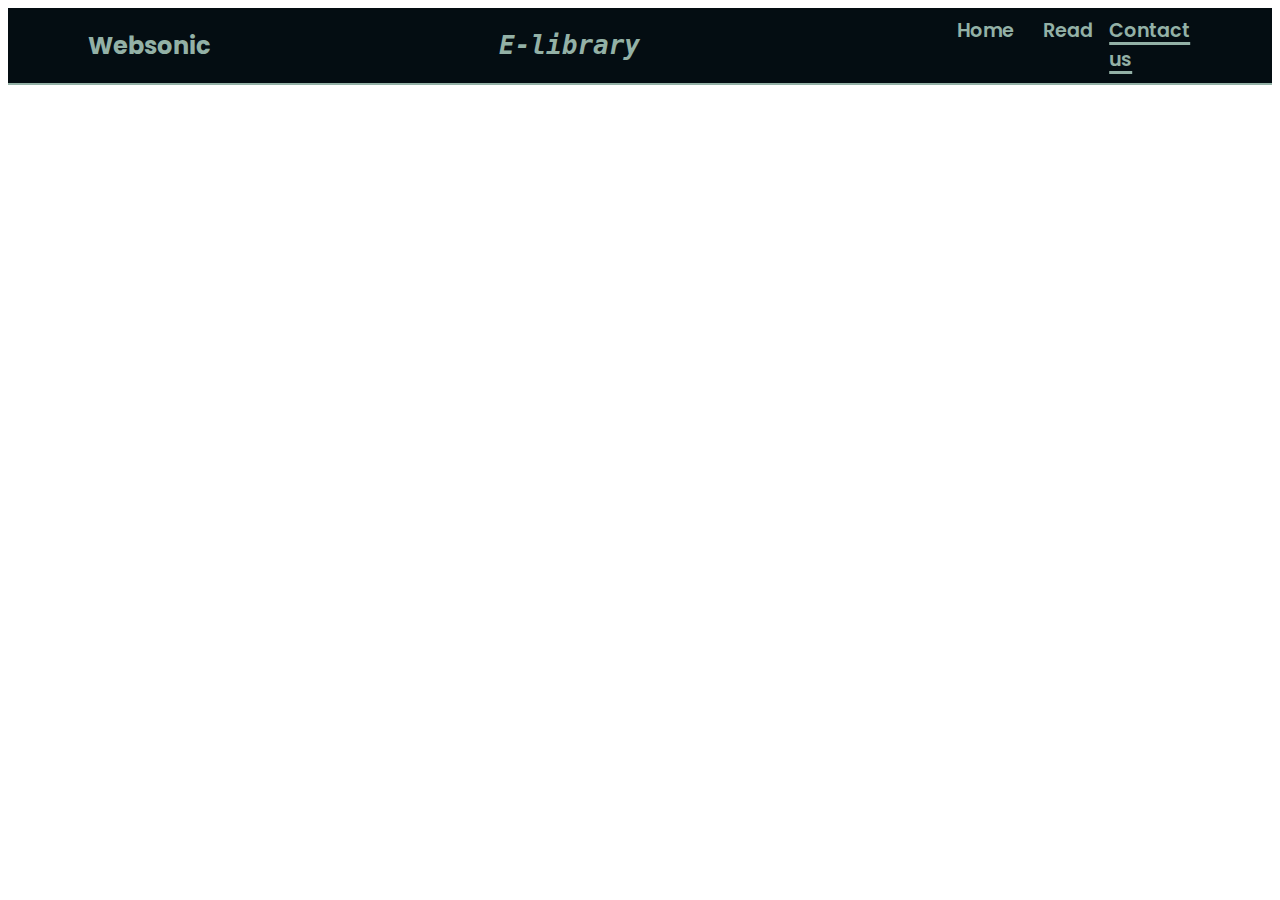
==== contact.html @ 3122dbe9 "stylesheet simple update" ====
<html lang="en">
    <head>
        <meta charset="UTF-8"/>
    <title>Websonic E-Library:Contact Us</title>
    <link rel="stylesheet" href="contact.css">
    </head>
    <body>
        <div class="maincontainer">
            <div class="navbar">
                <div class="logos">
                    <h2 class="logo1">Websonic</h2>
                    <h2 class="logo2">E-library</h2>
                </div>
            <div class="navcontainer">
                <a id="home" class="anav" href="index.html">Home</a> 
                <a id="read" class="anav" href="read.html">Read </a>
                <a id="contact" class="anav-active" href="contact.html">Contact us</a>  
            </div>
    </body>
    <script src="index.js"></script>
</html>
---- contact.css ----
@import url('https://fonts.googleapis.com/css2?family=Poppins:ital,wght@0,100;0,200;0,300;0,400;0,500;0,600;0,700;0,800;0,900;1,100;1,200;1,300;1,400;1,500;1,600;1,700;1,800;1,900&display=swap');
*{
    font-family: 'Poppins', sans-serif;
  
}
.navbar{
 
    color:#93B1A6;
    display:flex;
    justify-content:space-between;
    align-items:center;
    padding-left:5em ;
    padding-right:5em ;
    background-color:#040D12;
    border-bottom-style:solid ;
    border-bottom-width:2px;
    border-color:#93B1A6;
   

}

.navcontainer{
  
    display:flex;
    justify-content:flex-end;
    /* margin-right:2em; */
    width:100%;
   
}
.anav{
   
    width:15%;
    font-size:1.2em;
    font-weight:600;
    cursor: pointer;
    text-decoration: none;
    color:#93B1A6;
    display: flex;
    justify-content: space-around;
}
.anav:hover{
color:#b6c0bc;
}
.anav-active{
   
    width:15%;
    font-size:1.2em;
    font-weight:600;
    cursor: pointer;
    text-decoration:underline;
    text-decoration-thickness:3px;
    text-underline-offset:5px;
    color:#93B1A6;
    display: flex;
    justify-content: space-around;
   
}
.anav-active:hover{
color:#b6c0bc;
}
.logos{
    display: flex;
    justify-content: space-between;
    width:100%;
}
.logo2{
    font-family:monospace;
    font-style:oblique;
    font-size:2em;
    font-weight:bolder;
   
}
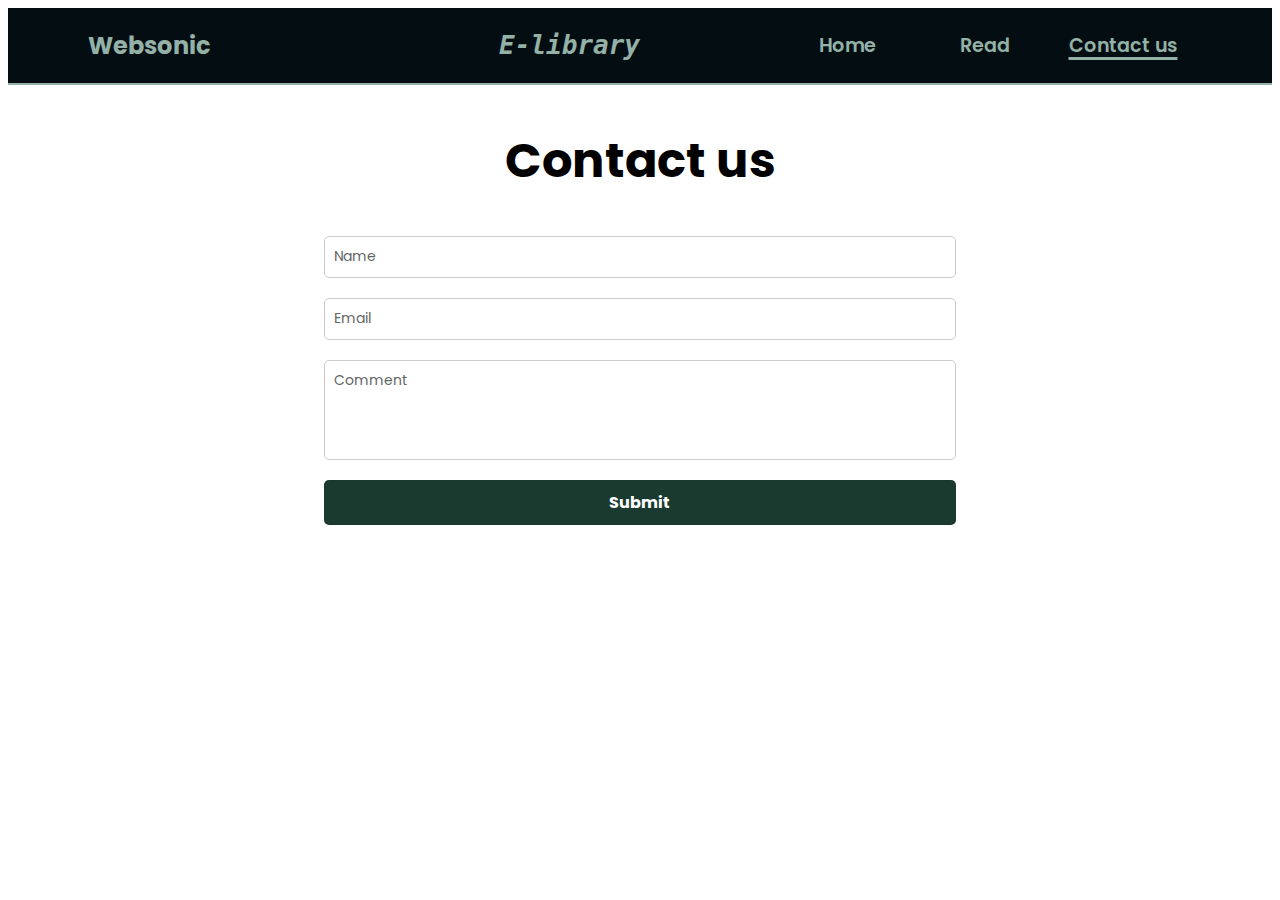
==== commit 60d3bcde: "menu icon js" ====
--- a/contact.html
+++ b/contact.html
@@ -1,21 +1,62 @@
 <html lang="en">
     <head>
         <meta charset="UTF-8"/>
-    <title>Websonic E-Library:Contact Us</title>
+    <title>Websonic E-Library:contact us</title>
     <link rel="stylesheet" href="contact.css">
+
+    <link rel="stylesheet" href="https://cdnjs.cloudflare.com/ajax/libs/font-awesome/6.4.0/css/all.min.css">
+
     </head>
     <body>
         <div class="maincontainer">
             <div class="navbar">
+                
                 <div class="logos">
+                    <div class="menubaricon" id="menubaricon">
+                        <i class="fa-solid fa-bars"></i>
+                    </div>
                     <h2 class="logo1">Websonic</h2>
                     <h2 class="logo2">E-library</h2>
+                   
                 </div>
+           
             <div class="navcontainer">
                 <a id="home" class="anav" href="index.html">Home</a> 
                 <a id="read" class="anav" href="read.html">Read </a>
                 <a id="contact" class="anav-active" href="contact.html">Contact us</a>  
             </div>
+            <div class="menubarcontainer" id="menubarcontainer">
+               
+            </div>
+            </div>
+       
+        <section class="Conatct" id="Contact">
+            <h2 class="title">Contact us </h2>
+            <div class="contactuscard">
+                <form class="form">
+                    <div class="group">
+                        <input placeholder="" type="text" required="" id="name">
+                        <label for="name" id="Lname">Name</label>
+                
+                    </div>
+                    <div class="group">
+                        <input placeholder="" type="text" id="email" name="email" required="">
+                        <label for="email" id="email">Email</label>
+              
+                    </div>
+                    <div class="group">
+                        <textarea placeholder="" id="comment" name="comment" rows="5" required=""></textarea>
+                        <label for="comment" id="Lcomment">Comment</label>
+                      
+                    </div>
+                    <button type="submit" id="submitbtn">Submit</button>
+                </form>
+            </div>
+    
+        </section>
+       </div>
+
+<script src="contact.js"></script>
+       
     </body>
-    <script src="index.js"></script>
-</html>+    </html>--- a/contact.css
+++ b/contact.css
@@ -23,13 +23,12 @@
   
     display:flex;
     justify-content:flex-end;
-    /* margin-right:2em; */
     width:100%;
    
 }
 .anav{
    
-    width:15%;
+    width:25%;
     font-size:1.2em;
     font-weight:600;
     cursor: pointer;
@@ -43,7 +42,7 @@
 }
 .anav-active{
    
-    width:15%;
+    width:25%;
     font-size:1.2em;
     font-weight:600;
     cursor: pointer;
@@ -69,4 +68,156 @@
     font-size:2em;
     font-weight:bolder;
    
+}
+
+
+/*Contact us*/
+contactuscard {
+    background-color: #fff;
+    border-radius: 30px;
+    padding: 20px;
+    width: 350px;
+    display: flex;
+    flex-direction: column;
+}
+
+
+
+.form {
+    /* margin-top: 20px; */
+    display: flex;
+ /*    margin-left:25em; */
+    flex-direction: column;
+    width: 50%;
+}
+
+.group {
+    position: relative;
+    align-items:center;
+    justify-content:center;
+}
+
+.form .group label {
+    font-size: 14px;
+    color: rgb(99, 102, 102);
+    position: absolute;
+    top: 10px;
+    left: 10px;
+    background-color: #fff;
+    transition: all .3s ease;
+}
+
+.form .group input,
+.form .group textarea {
+    padding: 10px;
+    padding-left:8px;
+    border-radius: 5px;
+    border: 1px solid rgba(0, 0, 0, 0.2);
+    margin-bottom: 20px;
+    outline: 0;
+    width: 100%;
+    background-color: transparent;
+}
+
+    .form .group input:placeholder-shown + label, .form .group textarea:placeholder-shown + label {
+        top: 10px;
+        background-color: transparent;
+    }
+
+    .form .group input:focus,
+    .form .group textarea:focus {
+        border-color: #1b3a2f
+    }
+
+        .form .group input:focus + label, .form .group textarea:focus + label {
+            top: -10px;
+            left: 10px;
+            background-color: #fff;
+            color: #1b3a2f;
+            font-weight: 600;
+            font-size: 14px;
+        }
+
+.form .group textarea {
+    resize: none;
+    height: 100px;
+}
+.title{
+    display:flex;
+    justify-content: center;
+}
+.form button {
+    background-color:#1b3a2f;
+    color: #fff;
+    border: none;
+    border-radius: 5px;
+    padding: 10px;
+    font-size: 16px;
+    font-weight: 700;
+    cursor: pointer;
+    transition: all 0.3s ease;
+}
+
+    .form button:hover {
+        background-color:#1b3a2f;
+    }
+/* Small screen */
+@media (min-width:768px) and (max-width:991px){
+    section{
+        padding: 5vh 0vw 5vh 0vw;
+    }
+    .contactuscard{
+        zoom: 3;
+        padding-top: 1vh;
+    }
+}
+/* Mobile */
+@media (max-width:767px){
+    section{
+        padding: 5vh 0vw 5vh 0vw;
+    }
+
+}
+.contactuscard{
+    display: flex;
+    justify-content: center;
+}
+.title{
+    font-size:3em;
+   
+}
+.menubaricon{
+    display:none;
+}
+.menubarcontainer{
+    display: none;
+}
+@media (max-width:992px){
+    .navcontainer{
+        display:none;
+    }
+   .menubaricon>i{
+    font-size:2em;
+    display: flex;
+    align-items: center;
+   }
+   .menubaricon{
+    display:flex;
+}
+   .logo2{
+    display: flex;
+    justify-content:right;
+   
+   }
+
+   
+}
+@media (min-width:993px) and (max-width:1093px) {
+    .navbar{
+
+        padding-left:2em ;
+        padding-right:2em ;
+    
+    }
+
 }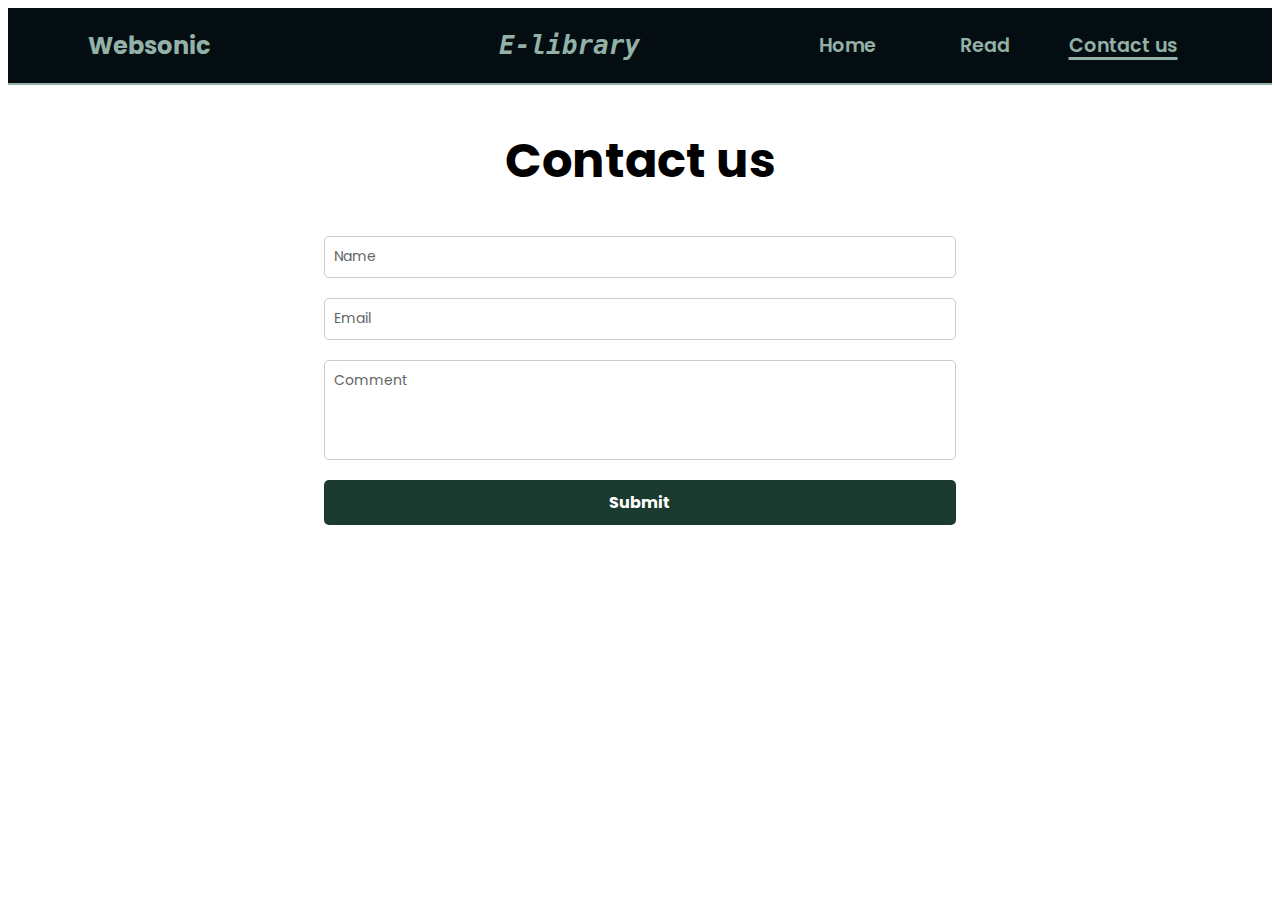
==== commit 956ba420: "Path handling" ====
--- a/contact.html
+++ b/contact.html
@@ -2,7 +2,7 @@
     <head>
         <meta charset="UTF-8"/>
     <title>Websonic E-Library:contact us</title>
-    <link rel="stylesheet" href="contact.css">
+    <link rel="stylesheet" href="Resources/contact.css">
 
     <link rel="stylesheet" href="https://cdnjs.cloudflare.com/ajax/libs/font-awesome/6.4.0/css/all.min.css">
 
@@ -25,9 +25,14 @@
                 <a id="read" class="anav" href="read.html">Read </a>
                 <a id="contact" class="anav-active" href="contact.html">Contact us</a>  
             </div>
+            
+            </div>
             <div class="menubarcontainer" id="menubarcontainer">
+                <a class="homeM"  id="M" href="index.html">Home</a>
+                <a class="readM" id="M" href="read.html">Read</a>
+                <a class="contactM" id="M-active" href="contact.html">Contact us</a>
+                
                
-            </div>
             </div>
        
         <section class="Conatct" id="Contact">
--- a/Resources/contact.css
+++ b/Resources/contact.css
@@ -0,0 +1,265 @@
+@import url('https://fonts.googleapis.com/css2?family=Poppins:ital,wght@0,100;0,200;0,300;0,400;0,500;0,600;0,700;0,800;0,900;1,100;1,200;1,300;1,400;1,500;1,600;1,700;1,800;1,900&display=swap');
+*{
+    font-family: 'Poppins', sans-serif;
+  
+}
+.navbar{
+ 
+    color:#93B1A6;
+    display:flex;
+    justify-content:space-between;
+    align-items:center;
+    padding-left:5em ;
+    padding-right:5em ;
+    background-color:#040D12;
+    border-bottom-style:solid ;
+    border-bottom-width:2px;
+    border-color:#93B1A6;
+   
+
+}
+
+.navcontainer{
+  
+    display:flex;
+    justify-content:flex-end;
+    width:100%;
+   
+}
+.anav{
+   
+    width:25%;
+    font-size:1.2em;
+    font-weight:600;
+    cursor: pointer;
+    text-decoration: none;
+    color:#93B1A6;
+    display: flex;
+    justify-content: space-around;
+}
+.anav:hover{
+color:#b6c0bc;
+}
+.anav-active{
+   
+    width:25%;
+    font-size:1.2em;
+    font-weight:600;
+    cursor: pointer;
+    text-decoration:underline;
+    text-decoration-thickness:3px;
+    text-underline-offset:5px;
+    color:#93B1A6;
+    display: flex;
+    justify-content: space-around;
+   
+}
+.anav-active:hover{
+color:#b6c0bc;
+}
+.logos{
+    display: flex;
+    justify-content: space-between;
+    width:100%;
+}
+.logo2{
+    font-family:monospace;
+    font-style:oblique;
+    font-size:2em;
+    font-weight:bolder;
+   
+}
+
+
+/*Contact us*/
+contactuscard {
+    background-color: #fff;
+    border-radius: 30px;
+    padding: 20px;
+    width: 350px;
+    display: flex;
+    flex-direction: column;
+}
+
+
+
+.form {
+    /* margin-top: 20px; */
+    display: flex;
+ /*    margin-left:25em; */
+    flex-direction: column;
+    width: 50%;
+}
+
+.group {
+    position: relative;
+    align-items:center;
+    justify-content:center;
+}
+
+.form .group label {
+    font-size: 14px;
+    color: rgb(99, 102, 102);
+    position: absolute;
+    top: 10px;
+    left: 10px;
+    background-color: #fff;
+    transition: all .3s ease;
+}
+
+.form .group input,
+.form .group textarea {
+    padding: 10px;
+    padding-left:8px;
+    border-radius: 5px;
+    border: 1px solid rgba(0, 0, 0, 0.2);
+    margin-bottom: 20px;
+    outline: 0;
+    width: 100%;
+    background-color: transparent;
+}
+
+    .form .group input:placeholder-shown + label, .form .group textarea:placeholder-shown + label {
+        top: 10px;
+        background-color: transparent;
+    }
+
+    .form .group input:focus,
+    .form .group textarea:focus {
+        border-color: #1b3a2f
+    }
+
+        .form .group input:focus + label, .form .group textarea:focus + label {
+            top: -10px;
+            left: 10px;
+            background-color: #fff;
+            color: #1b3a2f;
+            font-weight: 600;
+            font-size: 14px;
+        }
+
+.form .group textarea {
+    resize: none;
+    height: 100px;
+}
+.title{
+    display:flex;
+    justify-content: center;
+}
+.form button {
+    background-color:#1b3a2f;
+    color: #fff;
+    border: none;
+    border-radius: 5px;
+    padding: 10px;
+    font-size: 16px;
+    font-weight: 700;
+    cursor: pointer;
+    transition: all 0.3s ease;
+}
+
+    .form button:hover {
+        background-color:#1b3a2f;
+    }
+
+.menubarcontainer{
+    display: flex;
+    justify-content: space-around;
+    flex-direction: column;
+    align-items: flex-start;
+    background-color:#040D12;
+    height: 270px;
+    width: 100%;
+
+}
+.homeM{
+   padding-top: 60px;
+    
+}
+
+.contactM{
+    padding-bottom: 60px;
+}
+div.menubarcontainer > a{
+     text-decoration:none ;
+     color:#93B1A6;
+     font-size: 1.7em;
+     padding-left: 20px;
+     
+
+}
+#M-active{
+    text-decoration: underline;
+    text-decoration-thickness: 4px;
+    }
+
+#M{
+    text-decoration: none;
+}
+
+@media (min-width:768px) and (max-width:991px){
+    section{
+        padding: 5vh 0vw 5vh 0vw;
+    }
+    .contactuscard{
+        zoom: 3;
+        padding-top: 1vh;
+    }
+}
+/* Mobile */
+@media (max-width:767px){
+    section{
+        padding: 5vh 0vw 5vh 0vw;
+    }
+
+}
+.contactuscard{
+    display: flex;
+    justify-content: center;
+}
+.title{
+    font-size:3em;
+   
+}
+.menubaricon{
+    display:none;
+}
+.menubarcontainer{
+    display: none;
+}
+@media (max-width:992px){
+   
+
+.navcontainer{
+        display:none;
+    }
+   .menubaricon>i{
+    font-size:2em;
+    display: flex;
+    align-items: center;
+   }
+   .menubaricon{
+    display:flex;
+}
+   .logo2{
+    display: flex;
+    justify-content:right;
+   }
+   .logos{
+    font-size:1em;
+}
+ 
+
+   
+}
+@media (min-width:993px) and (max-width:1093px) {
+    .navbar{
+
+        padding-left:2em ;
+        padding-right:2em ;
+    
+    }
+
+}
+
+
